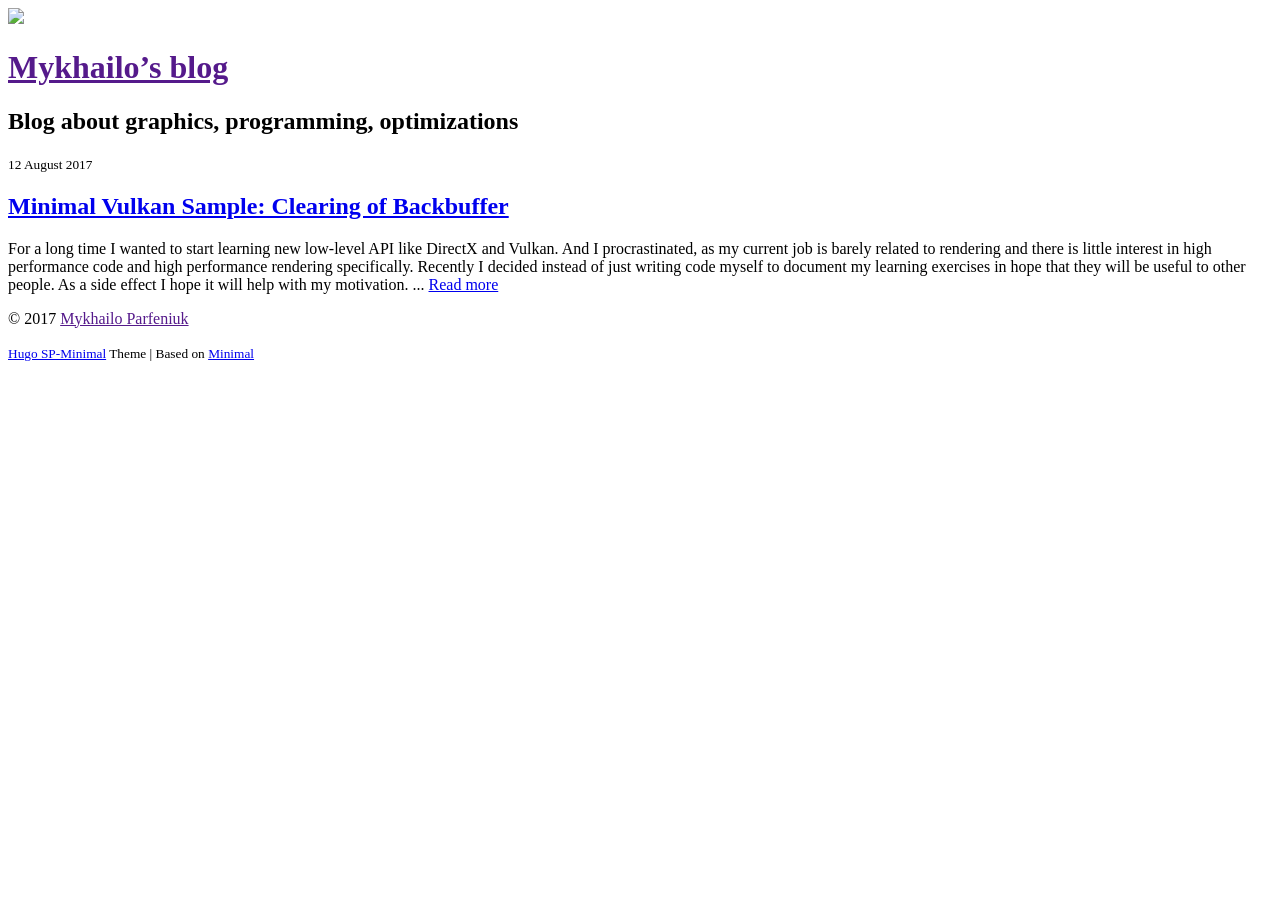
==== docs/post/index.html @ ff5f90aa "Added first post" ====
<!DOCTYPE html>
<html lang="en-us">
<head>
    <meta http-equiv="Content-Type" content="text/html" charset="UTF-8">
    <meta http-equiv="X-UA-Compatible" content="IE=edge,chrome=1">

    <title>Mykhailo&#39;s blog</title>
    <meta name="author" content="Mykhailo Parfeniuk">
    <meta name="description" content="">
    <meta name="generator" content="Hugo 0.25.1" />
    <meta name="viewport" content="width=device-width, initial-scale=1.0, user-scalable=no">

    <link rel="shortcut icon" href="img/favicon.ico">

    <!-- Stylesheets -->
    <link rel="stylesheet" href="css/styles.css">
    <link rel="stylesheet" href="css/sp-minimal.css">
    
      <link rel="stylesheet" href="css/sp-minimal-simple.css">
    
    <link rel="stylesheet" href="//cdnjs.cloudflare.com/ajax/libs/highlight.js/8.3/styles/default.min.css">
</head>


  <body><div class="wrapper">

  <header class="text-center">
   <img src="img/logo.png" class="img-circle s200"> 

  
    <h1 class="border-bottom add-padding-bottom"><a href="">Mykhailo&rsquo;s blog</a></h1>
  
	
  
    <h2 class="text-right add-padding-right">Blog about graphics, programming, optimizations</h2>
  

  
    <div class="text-right add-padding-right">

      

      
      <a href="https://github.com/sopyer" target="_blank"><i class="fa fa-github-square fa-2x"></i></a>
      

      
      <a href="https://twitter.com/sopyer" target="_blank"><i class="fa fa-twitter-square fa-2x"></i></a>
      

      
      <a href="https://www.linkedin.com/in/mykhailo-parfeniuk-833aa57" target="_blank"><i class="fa fa-linkedin-square fa-2x"></i></a>
      

      <a href="index.xml" rel="me"><i class="fa fa-rss-square fa-2x"></i></a> 

    </div>

</header>




  <section>
  

  <p class="remove-margin-bottom"><small>
    <time datetime="12 August 2017">12 August 2017</time>
  </small></p>

  <h2><a href="/post/minimal-vulkan-sample/">Minimal Vulkan Sample: Clearing of Backbuffer</a></h2>

  <p>
    
      For a long time I wanted to start learning new low-level API like DirectX and Vulkan. And I procrastinated, as my current job is barely related to rendering and there is little interest in high performance code and high performance rendering specifically. Recently I decided instead of just writing code myself to document my learning exercises in hope that they will be useful to other people. As a side effect I hope it will help with my motivation.
      
      ...
      <a href="/post/minimal-vulkan-sample/" style="height:28px">
      Read more <i class="fa fa-angle-double-right"></i></a>
      
    
  </p>




    <div class="pagination"> 
 </div>
  </section>

  <footer>
  <p class="remove-margin-bottom add-padding-right">
    &copy; 2017 
    <a href="">Mykhailo Parfeniuk</a>
  </p>

  <p class="remove-margin-bottom add-padding-right"><small>
    <a href="https://github.com/eueung/hugo-sp-minimal">Hugo SP-Minimal</a> Theme | 
    Based on <a href="https://github.com/orderedlist/minimal">Minimal</a>
  </small></p>    
</footer>



  </div><script src="js/scale.fix.js"></script>
<script src="//cdnjs.cloudflare.com/ajax/libs/highlight.js/8.3/highlight.min.js"></script>

<script>hljs.initHighlightingOnLoad();</script>


</body></html>
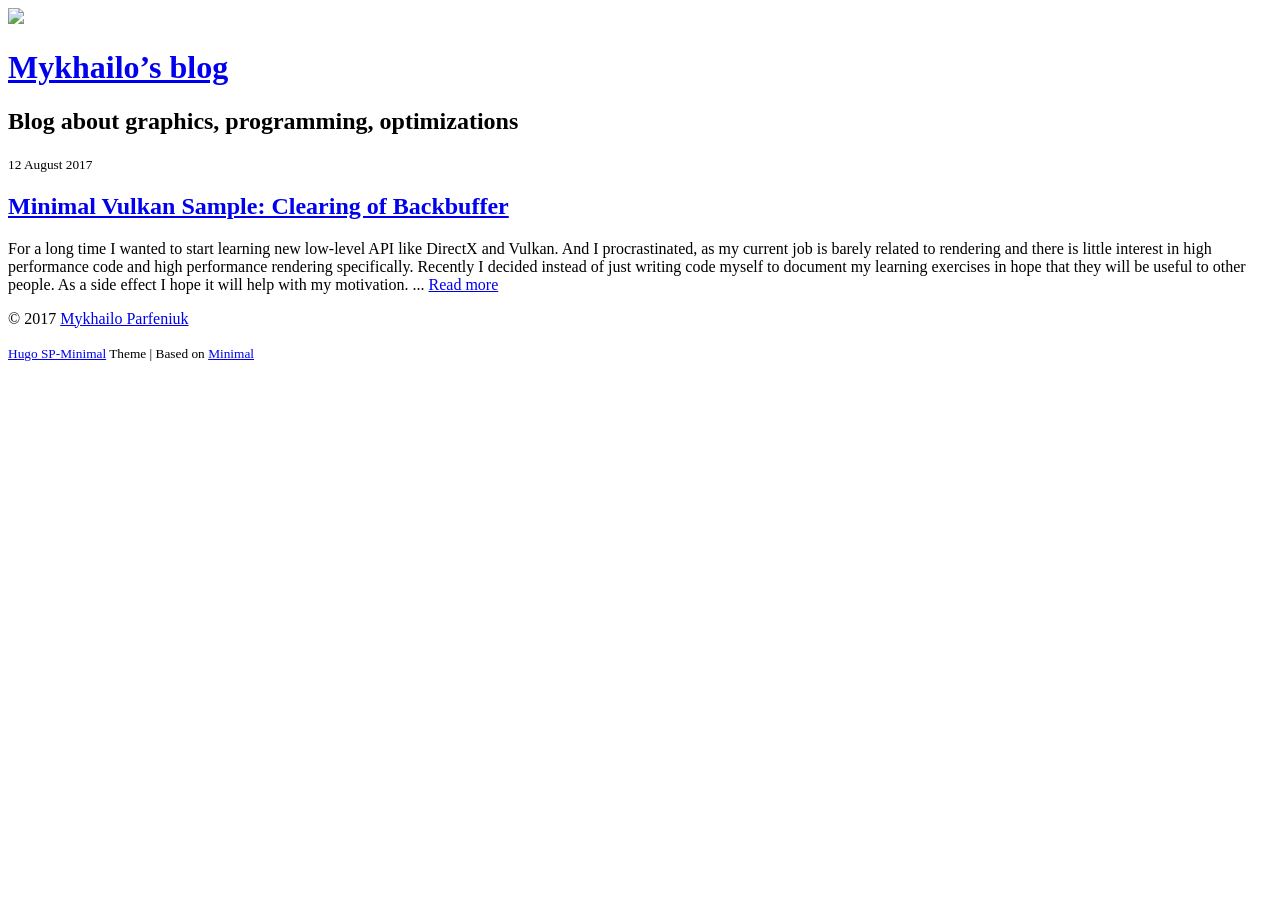
==== commit 8e52505f: "Fixed baseURL" ====
--- a/docs/post/index.html
+++ b/docs/post/index.html
@@ -11,13 +11,13 @@
     <meta name="generator" content="Hugo 0.25.1" />
     <meta name="viewport" content="width=device-width, initial-scale=1.0, user-scalable=no">
 
-    <link rel="shortcut icon" href="img/favicon.ico">
+    <link rel="shortcut icon" href="https://sopyer.github.io/Blog/img/favicon.ico">
 
     <!-- Stylesheets -->
-    <link rel="stylesheet" href="css/styles.css">
-    <link rel="stylesheet" href="css/sp-minimal.css">
+    <link rel="stylesheet" href="https://sopyer.github.io/Blog/css/styles.css">
+    <link rel="stylesheet" href="https://sopyer.github.io/Blog/css/sp-minimal.css">
     
-      <link rel="stylesheet" href="css/sp-minimal-simple.css">
+      <link rel="stylesheet" href="https://sopyer.github.io/Blog/css/sp-minimal-simple.css">
     
     <link rel="stylesheet" href="//cdnjs.cloudflare.com/ajax/libs/highlight.js/8.3/styles/default.min.css">
 </head>
@@ -26,10 +26,10 @@
   <body><div class="wrapper">
 
   <header class="text-center">
-   <img src="img/logo.png" class="img-circle s200"> 
+   <img src="https://sopyer.github.io/Blog/img/logo.png" class="img-circle s200"> 
 
   
-    <h1 class="border-bottom add-padding-bottom"><a href="">Mykhailo&rsquo;s blog</a></h1>
+    <h1 class="border-bottom add-padding-bottom"><a href="https://sopyer.github.io/Blog/">Mykhailo&rsquo;s blog</a></h1>
   
 	
   
@@ -53,7 +53,7 @@
       <a href="https://www.linkedin.com/in/mykhailo-parfeniuk-833aa57" target="_blank"><i class="fa fa-linkedin-square fa-2x"></i></a>
       
 
-      <a href="index.xml" rel="me"><i class="fa fa-rss-square fa-2x"></i></a> 
+      <a href="https://sopyer.github.io/Blog/index.xml" rel="me"><i class="fa fa-rss-square fa-2x"></i></a> 
 
     </div>
 
@@ -69,14 +69,14 @@
     <time datetime="12 August 2017">12 August 2017</time>
   </small></p>
 
-  <h2><a href="/post/minimal-vulkan-sample/">Minimal Vulkan Sample: Clearing of Backbuffer</a></h2>
+  <h2><a href="https://sopyer.github.io/Blog/post/minimal-vulkan-sample/">Minimal Vulkan Sample: Clearing of Backbuffer</a></h2>
 
   <p>
     
       For a long time I wanted to start learning new low-level API like DirectX and Vulkan. And I procrastinated, as my current job is barely related to rendering and there is little interest in high performance code and high performance rendering specifically. Recently I decided instead of just writing code myself to document my learning exercises in hope that they will be useful to other people. As a side effect I hope it will help with my motivation.
       
       ...
-      <a href="/post/minimal-vulkan-sample/" style="height:28px">
+      <a href="https://sopyer.github.io/Blog/post/minimal-vulkan-sample/" style="height:28px">
       Read more <i class="fa fa-angle-double-right"></i></a>
       
     
@@ -92,7 +92,7 @@
   <footer>
   <p class="remove-margin-bottom add-padding-right">
     &copy; 2017 
-    <a href="">Mykhailo Parfeniuk</a>
+    <a href="https://sopyer.github.io/Blog/">Mykhailo Parfeniuk</a>
   </p>
 
   <p class="remove-margin-bottom add-padding-right"><small>
@@ -103,7 +103,7 @@
 
 
 
-  </div><script src="js/scale.fix.js"></script>
+  </div><script src="https://sopyer.github.io/Blog/js/scale.fix.js"></script>
 <script src="//cdnjs.cloudflare.com/ajax/libs/highlight.js/8.3/highlight.min.js"></script>
 
 <script>hljs.initHighlightingOnLoad();</script>
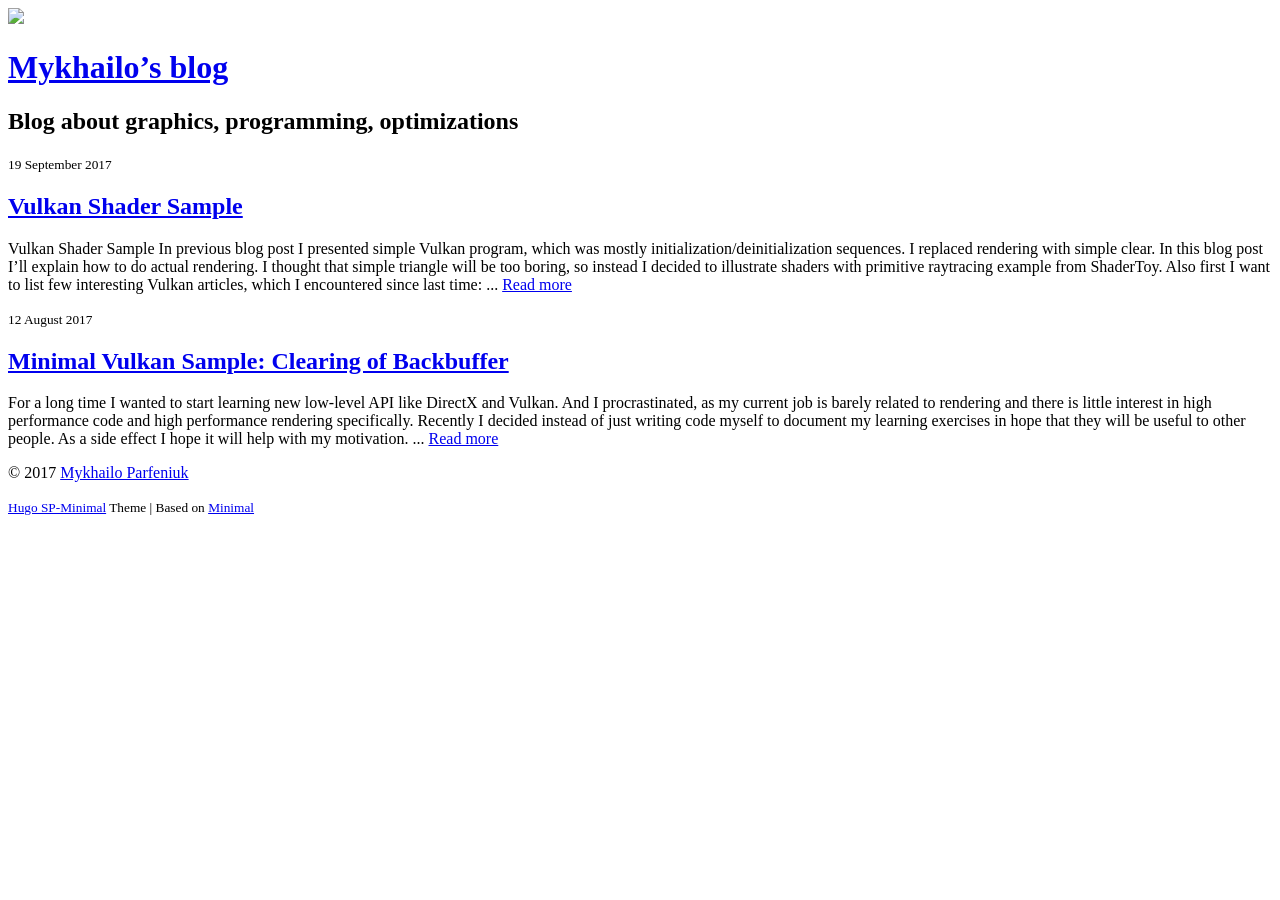
==== commit b7990503: "Vulkan shader sample blog post" ====
--- a/docs/post/index.html
+++ b/docs/post/index.html
@@ -11,13 +11,13 @@
     <meta name="generator" content="Hugo 0.25.1" />
     <meta name="viewport" content="width=device-width, initial-scale=1.0, user-scalable=no">
 
-    <link rel="shortcut icon" href="https://sopyer.github.io/Blog/img/favicon.ico">
+    <link rel="shortcut icon" href="https://sopyer.github.io/b/img/favicon.ico">
 
     <!-- Stylesheets -->
-    <link rel="stylesheet" href="https://sopyer.github.io/Blog/css/styles.css">
-    <link rel="stylesheet" href="https://sopyer.github.io/Blog/css/sp-minimal.css">
+    <link rel="stylesheet" href="https://sopyer.github.io/b/css/styles.css">
+    <link rel="stylesheet" href="https://sopyer.github.io/b/css/sp-minimal.css">
     
-      <link rel="stylesheet" href="https://sopyer.github.io/Blog/css/sp-minimal-simple.css">
+      <link rel="stylesheet" href="https://sopyer.github.io/b/css/sp-minimal-simple.css">
     
     <link rel="stylesheet" href="//cdnjs.cloudflare.com/ajax/libs/highlight.js/8.3/styles/default.min.css">
 </head>
@@ -26,10 +26,10 @@
   <body><div class="wrapper">
 
   <header class="text-center">
-   <img src="https://sopyer.github.io/Blog/img/logo.png" class="img-circle s200"> 
+   <img src="https://sopyer.github.io/b/img/logo.png" class="img-circle s200"> 
 
   
-    <h1 class="border-bottom add-padding-bottom"><a href="https://sopyer.github.io/Blog/">Mykhailo&rsquo;s blog</a></h1>
+    <h1 class="border-bottom add-padding-bottom"><a href="https://sopyer.github.io/b/">Mykhailo&rsquo;s blog</a></h1>
   
 	
   
@@ -53,7 +53,7 @@
       <a href="https://www.linkedin.com/in/mykhailo-parfeniuk-833aa57" target="_blank"><i class="fa fa-linkedin-square fa-2x"></i></a>
       
 
-      <a href="https://sopyer.github.io/Blog/index.xml" rel="me"><i class="fa fa-rss-square fa-2x"></i></a> 
+      <a href="https://sopyer.github.io/b/index.xml" rel="me"><i class="fa fa-rss-square fa-2x"></i></a> 
 
     </div>
 
@@ -66,17 +66,35 @@
   
 
   <p class="remove-margin-bottom"><small>
+    <time datetime="19 September 2017">19 September 2017</time>
+  </small></p>
+
+  <h2><a href="https://sopyer.github.io/b/post/vulkan-shader-sample/">Vulkan Shader Sample</a></h2>
+
+  <p>
+    
+      Vulkan Shader Sample In previous blog post I presented simple Vulkan program, which was mostly initialization/deinitialization sequences. I replaced rendering with simple clear. In this blog post I&rsquo;ll explain how to do actual rendering. I thought that simple triangle will be too boring, so instead I decided to illustrate shaders with primitive raytracing example from ShaderToy.
+Also first I want to list few interesting Vulkan articles, which I encountered since last time:
+      
+      ...
+      <a href="https://sopyer.github.io/b/post/vulkan-shader-sample/" style="height:28px">
+      Read more <i class="fa fa-angle-double-right"></i></a>
+      
+    
+  </p>
+
+  <p class="remove-margin-bottom"><small>
     <time datetime="12 August 2017">12 August 2017</time>
   </small></p>
 
-  <h2><a href="https://sopyer.github.io/Blog/post/minimal-vulkan-sample/">Minimal Vulkan Sample: Clearing of Backbuffer</a></h2>
+  <h2><a href="https://sopyer.github.io/b/post/minimal-vulkan-sample/">Minimal Vulkan Sample: Clearing of Backbuffer</a></h2>
 
   <p>
     
       For a long time I wanted to start learning new low-level API like DirectX and Vulkan. And I procrastinated, as my current job is barely related to rendering and there is little interest in high performance code and high performance rendering specifically. Recently I decided instead of just writing code myself to document my learning exercises in hope that they will be useful to other people. As a side effect I hope it will help with my motivation.
       
       ...
-      <a href="https://sopyer.github.io/Blog/post/minimal-vulkan-sample/" style="height:28px">
+      <a href="https://sopyer.github.io/b/post/minimal-vulkan-sample/" style="height:28px">
       Read more <i class="fa fa-angle-double-right"></i></a>
       
     
@@ -92,7 +110,7 @@
   <footer>
   <p class="remove-margin-bottom add-padding-right">
     &copy; 2017 
-    <a href="https://sopyer.github.io/Blog/">Mykhailo Parfeniuk</a>
+    <a href="https://sopyer.github.io/b/">Mykhailo Parfeniuk</a>
   </p>
 
   <p class="remove-margin-bottom add-padding-right"><small>
@@ -103,7 +121,7 @@
 
 
 
-  </div><script src="https://sopyer.github.io/Blog/js/scale.fix.js"></script>
+  </div><script src="https://sopyer.github.io/b/js/scale.fix.js"></script>
 <script src="//cdnjs.cloudflare.com/ajax/libs/highlight.js/8.3/highlight.min.js"></script>
 
 <script>hljs.initHighlightingOnLoad();</script>
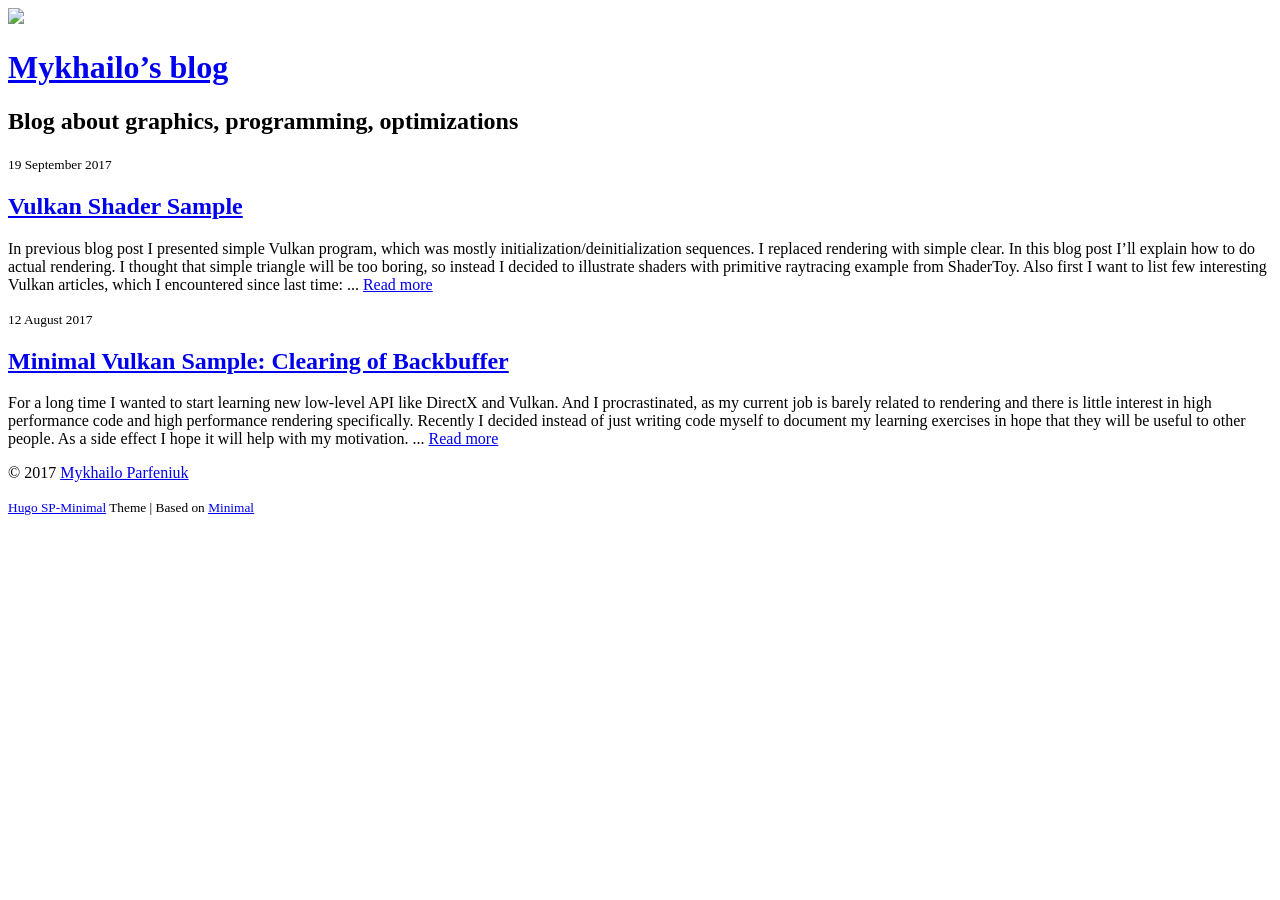
==== commit b4252e89: "Fixed header for second blog post" ====
--- a/docs/post/index.html
+++ b/docs/post/index.html
@@ -73,7 +73,7 @@
 
   <p>
     
-      Vulkan Shader Sample In previous blog post I presented simple Vulkan program, which was mostly initialization/deinitialization sequences. I replaced rendering with simple clear. In this blog post I&rsquo;ll explain how to do actual rendering. I thought that simple triangle will be too boring, so instead I decided to illustrate shaders with primitive raytracing example from ShaderToy.
+      In previous blog post I presented simple Vulkan program, which was mostly initialization/deinitialization sequences. I replaced rendering with simple clear. In this blog post I&rsquo;ll explain how to do actual rendering. I thought that simple triangle will be too boring, so instead I decided to illustrate shaders with primitive raytracing example from ShaderToy.
 Also first I want to list few interesting Vulkan articles, which I encountered since last time:
       
       ...
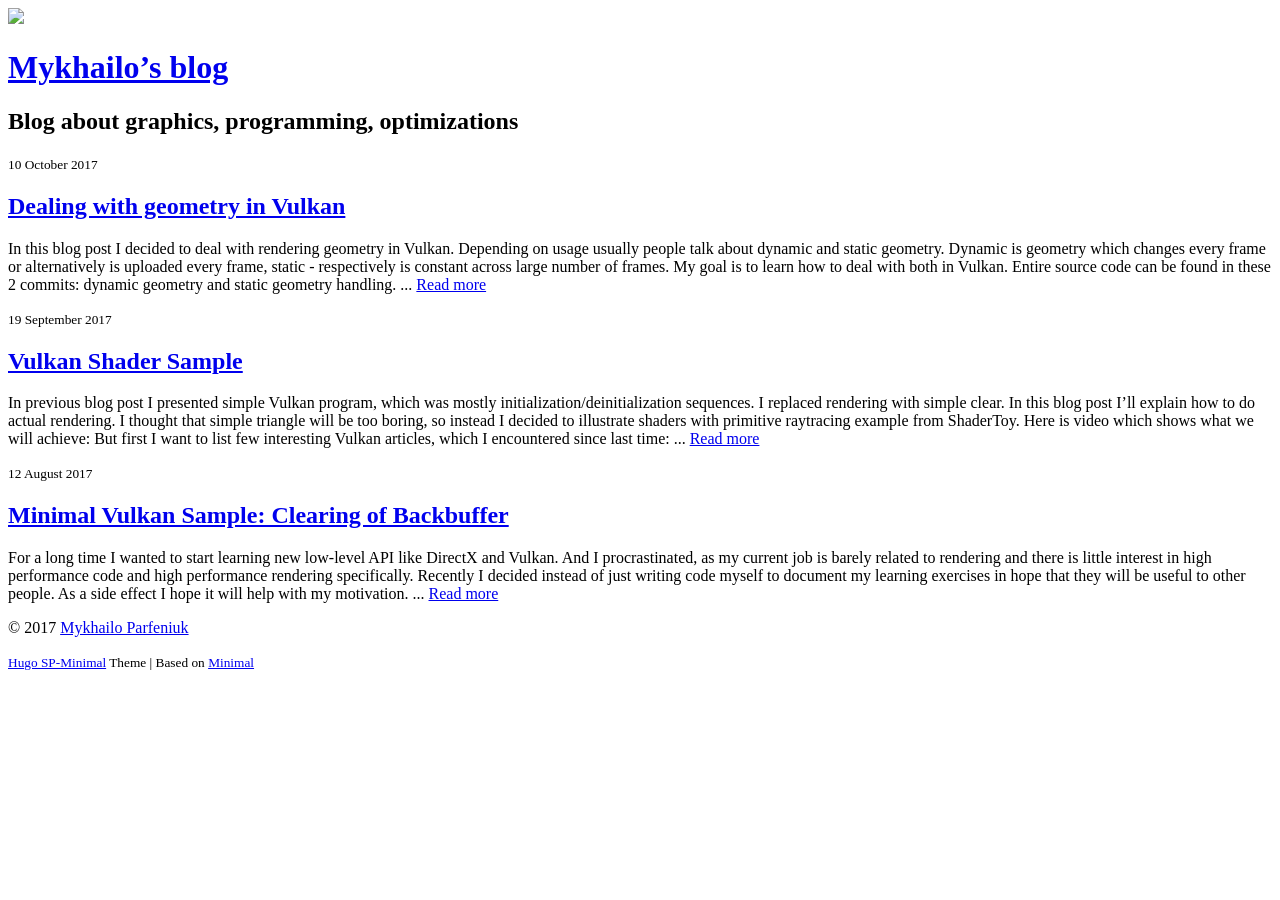
==== commit acb9c183: "Added video to shader sample post Added new post about dealing with geometry in Vulkan" ====
--- a/docs/post/index.html
+++ b/docs/post/index.html
@@ -66,6 +66,23 @@
   
 
   <p class="remove-margin-bottom"><small>
+    <time datetime="10 October 2017">10 October 2017</time>
+  </small></p>
+
+  <h2><a href="https://sopyer.github.io/b/post/static-dynamic-geometry-vulkan/">Dealing with geometry in Vulkan</a></h2>
+
+  <p>
+    
+      In this blog post I decided to deal with rendering geometry in Vulkan. Depending on usage usually people talk about dynamic and static geometry. Dynamic is geometry which changes every frame or alternatively is uploaded every frame, static - respectively is constant across large number of frames. My goal is to learn how to deal with both in Vulkan. Entire source code can be found in these 2 commits: dynamic geometry and static geometry handling.
+      
+      ...
+      <a href="https://sopyer.github.io/b/post/static-dynamic-geometry-vulkan/" style="height:28px">
+      Read more <i class="fa fa-angle-double-right"></i></a>
+      
+    
+  </p>
+
+  <p class="remove-margin-bottom"><small>
     <time datetime="19 September 2017">19 September 2017</time>
   </small></p>
 
@@ -73,8 +90,7 @@
 
   <p>
     
-      In previous blog post I presented simple Vulkan program, which was mostly initialization/deinitialization sequences. I replaced rendering with simple clear. In this blog post I&rsquo;ll explain how to do actual rendering. I thought that simple triangle will be too boring, so instead I decided to illustrate shaders with primitive raytracing example from ShaderToy.
-Also first I want to list few interesting Vulkan articles, which I encountered since last time:
+      In previous blog post I presented simple Vulkan program, which was mostly initialization/deinitialization sequences. I replaced rendering with simple clear. In this blog post I&rsquo;ll explain how to do actual rendering. I thought that simple triangle will be too boring, so instead I decided to illustrate shaders with primitive raytracing example from ShaderToy. Here is video which shows what we will achieve:   But first I want to list few interesting Vulkan articles, which I encountered since last time:
       
       ...
       <a href="https://sopyer.github.io/b/post/vulkan-shader-sample/" style="height:28px">
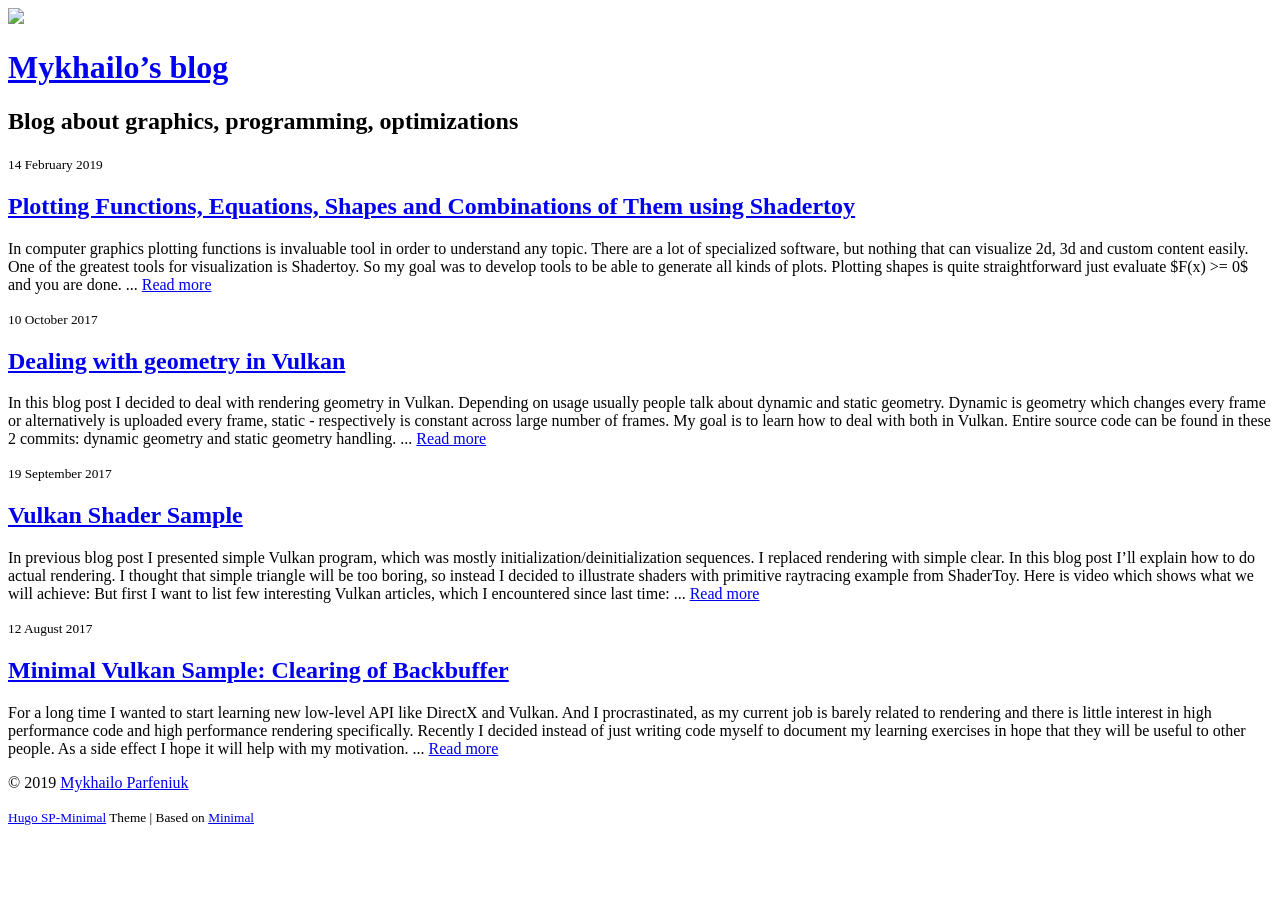
==== commit 09a6e63c: "Added "Plotting Functions, Equations, Shapes and Combinations of Them using Shadertoy" post" ====
--- a/docs/post/index.html
+++ b/docs/post/index.html
@@ -25,7 +25,9 @@
 
   <body><div class="wrapper">
 
-  <header class="text-center">
+  
+
+<header class="text-center">
    <img src="https://sopyer.github.io/b/img/logo.png" class="img-circle s200"> 
 
   
@@ -64,6 +66,24 @@
 
   <section>
   
+
+  <p class="remove-margin-bottom"><small>
+    <time datetime="14 February 2019">14 February 2019</time>
+  </small></p>
+
+  <h2><a href="https://sopyer.github.io/b/post/plotting-functions-and-equations-shapes/">Plotting Functions, Equations, Shapes and Combinations of Them using Shadertoy</a></h2>
+
+  <p>
+    
+      In computer graphics plotting functions is invaluable tool in order to understand any topic. There are a lot of specialized software, but nothing that can visualize 2d, 3d and custom content easily. One of the greatest tools for visualization is Shadertoy. So my goal was to develop tools to be able to generate all kinds of plots.
+Plotting shapes is quite straightforward just evaluate $F(x) &gt;= 0$ and you are done.
+      
+      ...
+      <a href="https://sopyer.github.io/b/post/plotting-functions-and-equations-shapes/" style="height:28px">
+      Read more <i class="fa fa-angle-double-right"></i></a>
+      
+    
+  </p>
 
   <p class="remove-margin-bottom"><small>
     <time datetime="10 October 2017">10 October 2017</time>
@@ -125,7 +145,7 @@
 
   <footer>
   <p class="remove-margin-bottom add-padding-right">
-    &copy; 2017 
+    &copy; 2019 
     <a href="https://sopyer.github.io/b/">Mykhailo Parfeniuk</a>
   </p>
 
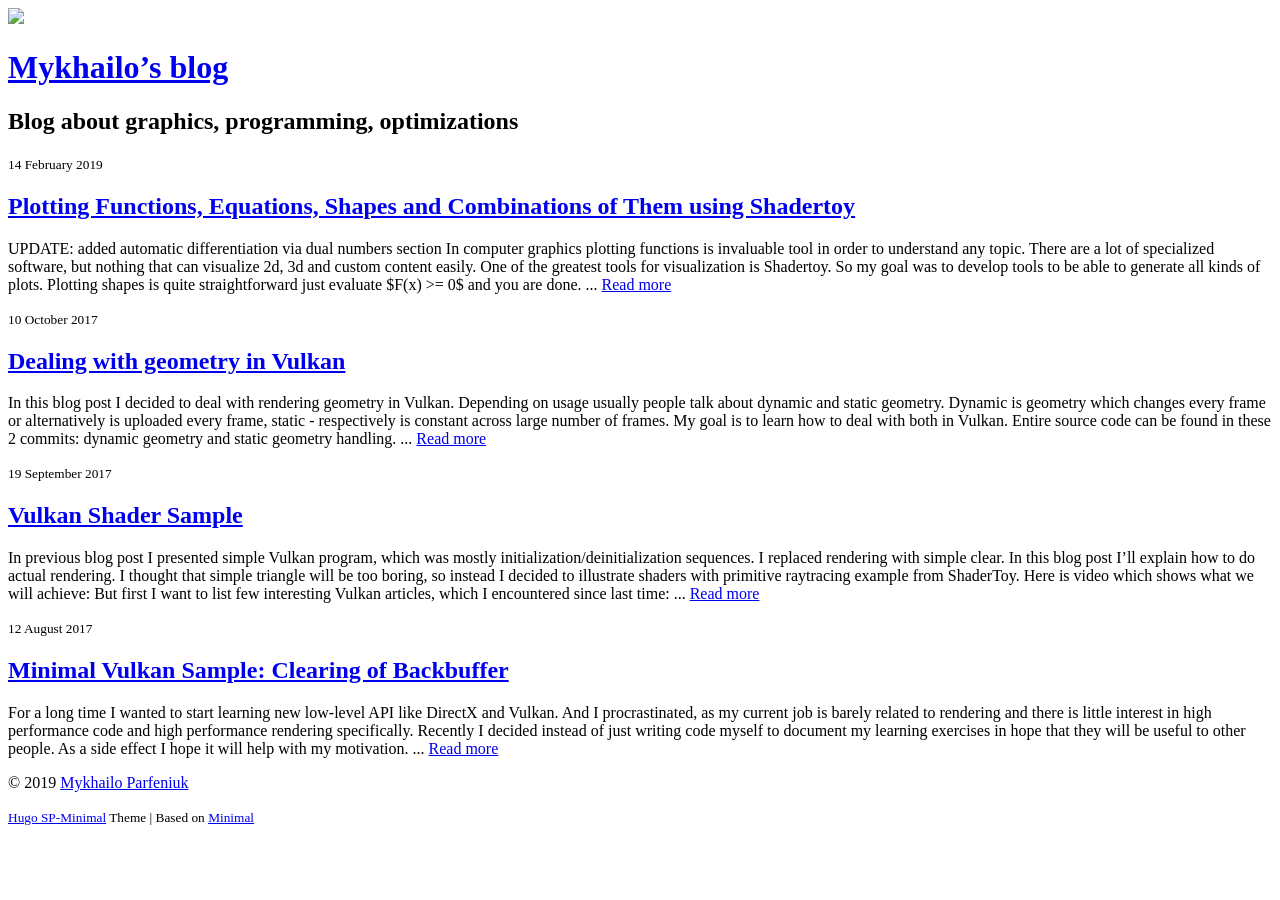
==== commit 07b449c3: "Updated function plotting post" ====
--- a/docs/post/index.html
+++ b/docs/post/index.html
@@ -75,7 +75,8 @@
 
   <p>
     
-      In computer graphics plotting functions is invaluable tool in order to understand any topic. There are a lot of specialized software, but nothing that can visualize 2d, 3d and custom content easily. One of the greatest tools for visualization is Shadertoy. So my goal was to develop tools to be able to generate all kinds of plots.
+      UPDATE: added automatic differentiation via dual numbers section
+ In computer graphics plotting functions is invaluable tool in order to understand any topic. There are a lot of specialized software, but nothing that can visualize 2d, 3d and custom content easily. One of the greatest tools for visualization is Shadertoy. So my goal was to develop tools to be able to generate all kinds of plots.
 Plotting shapes is quite straightforward just evaluate $F(x) &gt;= 0$ and you are done.
       
       ...
